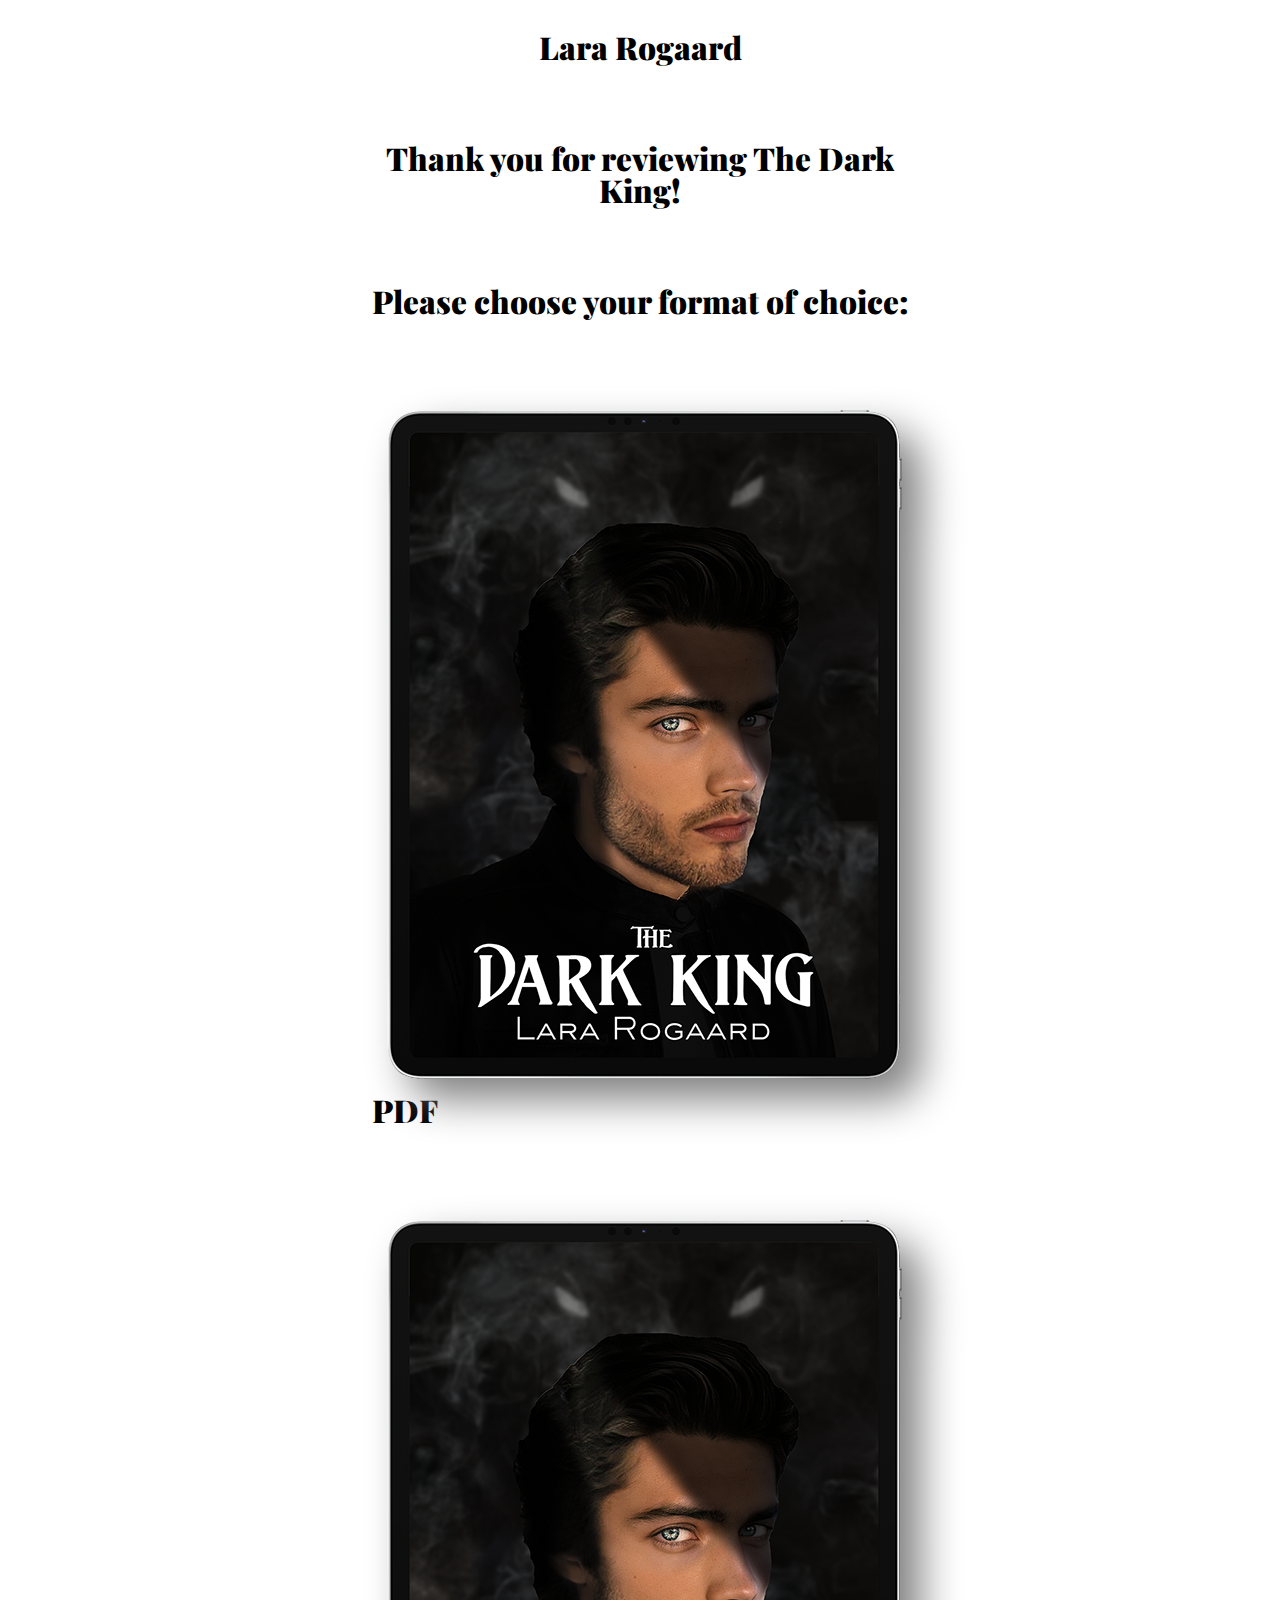
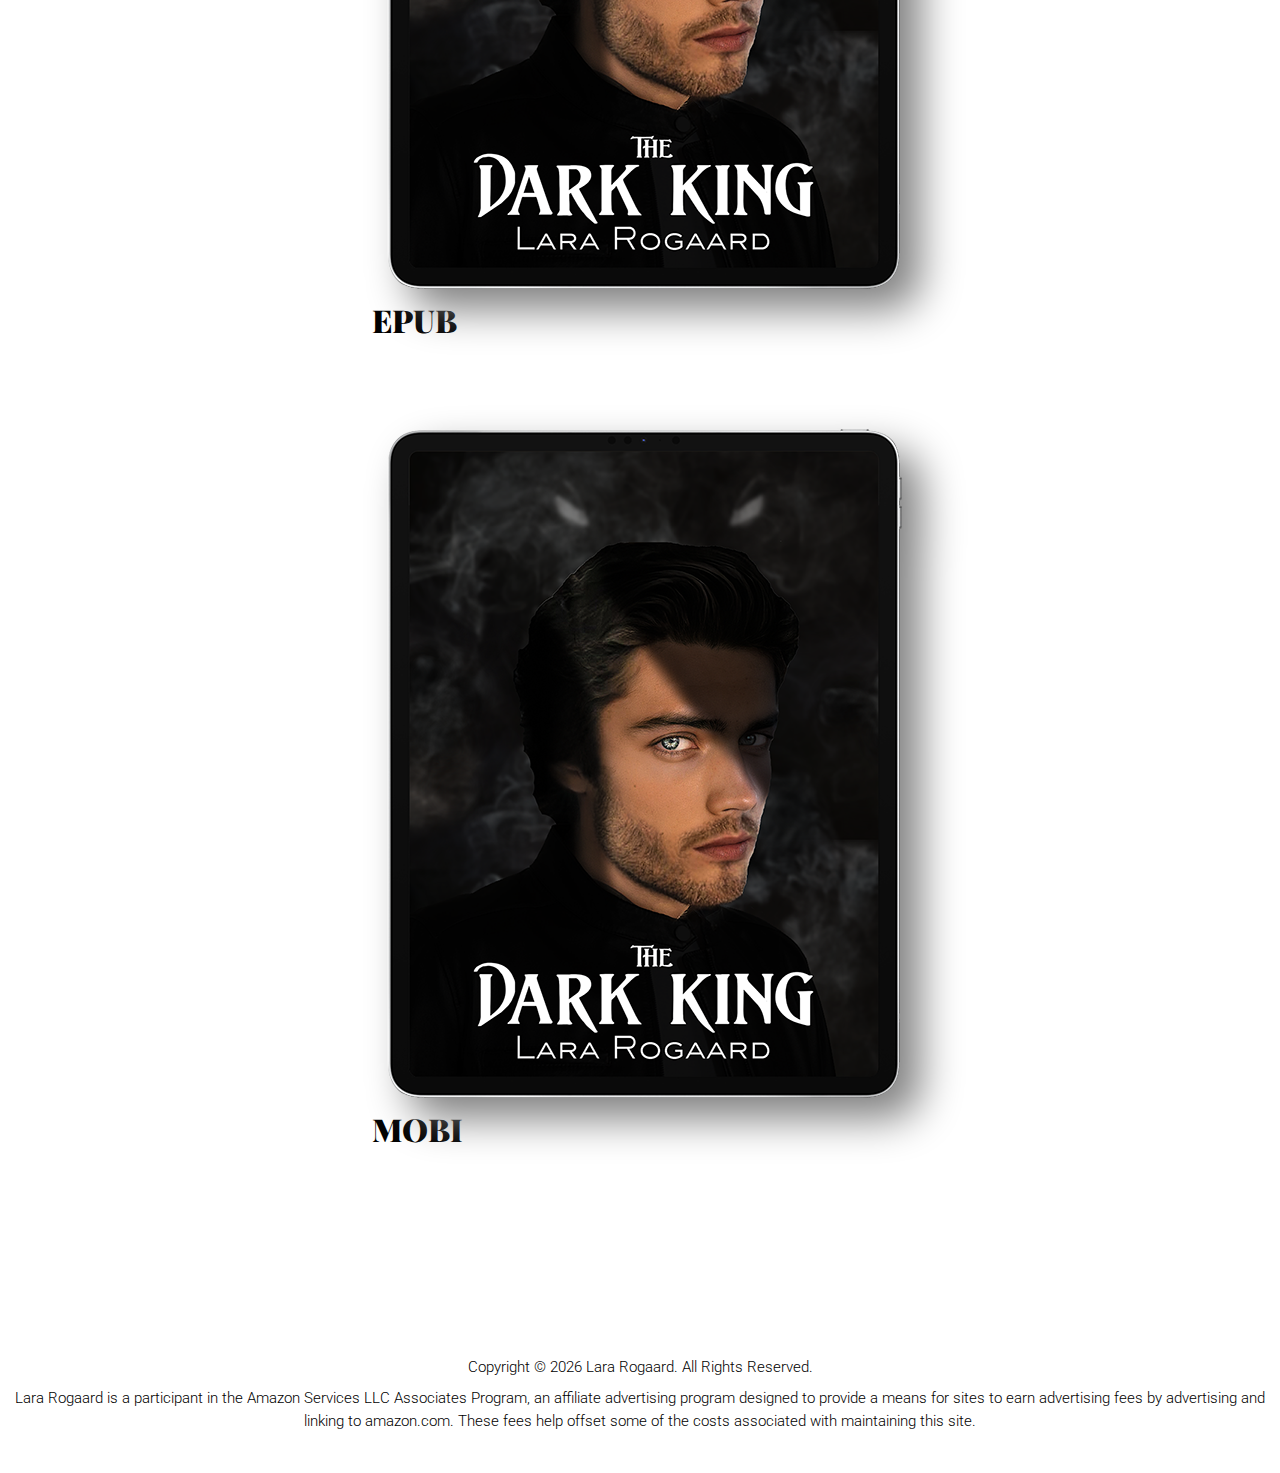
==== 48ZW-track-id-8x7Q-L3W.html @ da234544 "Add files via upload" ====
<!DOCTYPE html>
<html lang="en">
<head>
  <meta charset="UTF-8">
  <meta name="viewport" content="width=device-width, initial-scale=1.0">
  <title>Lara Rogaard Author</title>
  <link rel="preconnect" href="https://fonts.gstatic.com">
  <link
    href="https://fonts.googleapis.com/css2?family=Playfair+Display:wght@900&family=Roboto:wght@300;400&display=swap"
    rel="stylesheet">
  <link rel="stylesheet" href="css/main.css">
</head>

<body>
  <section class="text-center">
    <div class="container container--narrow">
      <h2>Lara Rogaard</h2>
    </div>
  </section>

  <section class="text-center">
    <div class="container container--narrow">
      <h2>Thank you for reviewing The Dark King!</h2>
    </div>
  </section>

  <section class="text-center">
   <div class="container container--narrow">
     <h2>Please choose your format of choice:</h2>
   </div>
 </section>

  <section class="">
   <div class="container">
     <div class="split">
       <div class="center">
       <div>
          <a href="https://drive.google.com/file/d/1D4ar158RVsvLdlPpC7Bmo3kbwMzOhIEq/view?usp=sharing">
         <img src="img/cover2.png" alt="The Dark King by Lara Rogaard">
          </a>
          <h2>PDF</h2>
       </div>
      </div>
     </div>
   </div>
 </section>


 <section class="">
    <div class="container">
      <div class="split">
        <div class="center">
        <div>
           <a href="https://drive.google.com/file/d/1ruq6ew_8DnAikPjnX-5pAJ0vJb6C6ZTk/view?usp=sharing">
          <img src="img/cover2.png" alt="The Dark King by Lara Rogaard">
           </a>
           <h2>EPUB</h2>
        </div>
       </div>
      </div>
    </div>
  </section>


  <section class="">
    <div class="container">
      <div class="split">
        <div class="center">
        <div>
           <a href="https://drive.google.com/file/d/1xaW4j9i8U3IJ8rDAZlQrr_LbqtGV417c/view?usp=sharing">
          <img src="img/cover2.png" alt="The Dark King by Lara Rogaard">
           </a>
           <h2>MOBI</h2>
        </div>
       </div>
      </div>
    </div>
  </section>

<!--footer-->
<section class="footer">
 <p>Copyright &copy; <script>document.write(new Date().getFullYear())</script> Lara Rogaard. All Rights Reserved.</p>
<p>
 Lara Rogaard is a participant in the Amazon Services LLC Associates Program, an affiliate advertising program designed to provide a means for sites to earn advertising fees by advertising and linking to amazon.com. These fees help offset some of the costs associated with maintaining this site.
</p>
</section>

</body>
</html>
---- css/main.css ----
:root {
  --clr-primary-200: #f3eed9;
  --clr-primary-400: black;

  --clr-neutral-100: #fff;
  --clr-neutral-900: #222c2a;

  --ff-primary: "Roboto", sans-serif;
  --ff-accent: "Playfair Display", sans-serif;
}

*,
*::before,
*::after {
  box-sizing: border-box;
}

body {
  font-family: var(--ff-primary);
  font-weight: 400;
  font-size: 1.3125rem;
  line-height: 1.6;
  background-image: url("abc");
}

body,
h1,
h2,
h3,
p {
  margin: 0;
}

h1,
h2,
h3 {
  color: var(--clr-primary-400);
  font-family: var(--ff-accent);
  font-weight: 900;
  line-height: 1;
}

h2,
h3,
p {
  margin-bottom: 0.5em;
}

img {
  display: block;
  max-width: 100%;
  /*NEXT 3 LINES OF CODE ARE TO DROP A SHADOW ON THE IMAGE. I FOUND THIS CODE SOMEWHERE ELSE*/
  filter: brightness(120%);
  filter: contrast(120%);
  filter: drop-shadow(1.0000em 1.0000em 1.0000em gray);
}

.text-center {
  text-align: center;
}

header,
section {
  padding: 2rem 0;
  @media (min-width: 40em) {
    header,
    section {
      padding: 2rem 0;
    }
  }
}

.container {
  margin-inline: auto;
  width: min(90%, 70.5rem);
}

/*EXTRA CODE I FOUND TO CENTER IMAGE*/
.center {
  height: auto;
  display: flex;
  align-items: center;
  justify-content: center;
}


.split {
  display: flex;
  flex-direction: column;
}

@media (min-width: 40em) {
  .split {
    flex-direction: row;
  }

  .split > * {
    flex-basis: 100%;
  }

  .split > * + * {
    margin-left: 2em;
  }
}

.container--narrow {
  max-width: 34rem;
}

.bg-light {
  background-color: var(--clr-primary-200);
}

.bg-primary {
  color: var(--clr-neutral-100);
  background-color: var(--clr-primary-400);
}

.bg-dark {
  color: var(--clr-neutral-100);
  background-color: var(--clr-neutral-900);
}

.bg-primary h2,
.bg-dark h2 {
  color: var(--clr-primary-200);
}

/*EXTRA CODE I FOUND TO DRESS AMAZON BUY BUTTON: HERO-BTN*/
.hero-btn{
  text-decoration: none;
  border-radius: 10px;
  color: #fff;
  border: 1px solid #fff;
  padding: 12px 34px;
  font-size: 16px;
  background: #f44336;
  position: relative;
  cursor: pointer;
}

.hero-btn:hover{
  border: 5px solid #f44336;
  background: #f44336;
  font-size: 20px;
  transition: 0s;
}

.footer{
  text-align: center;
  font-weight: 300;
  font-size: 0.9125rem;
  line-height: 1.6;
  margin-top: 9em;
}
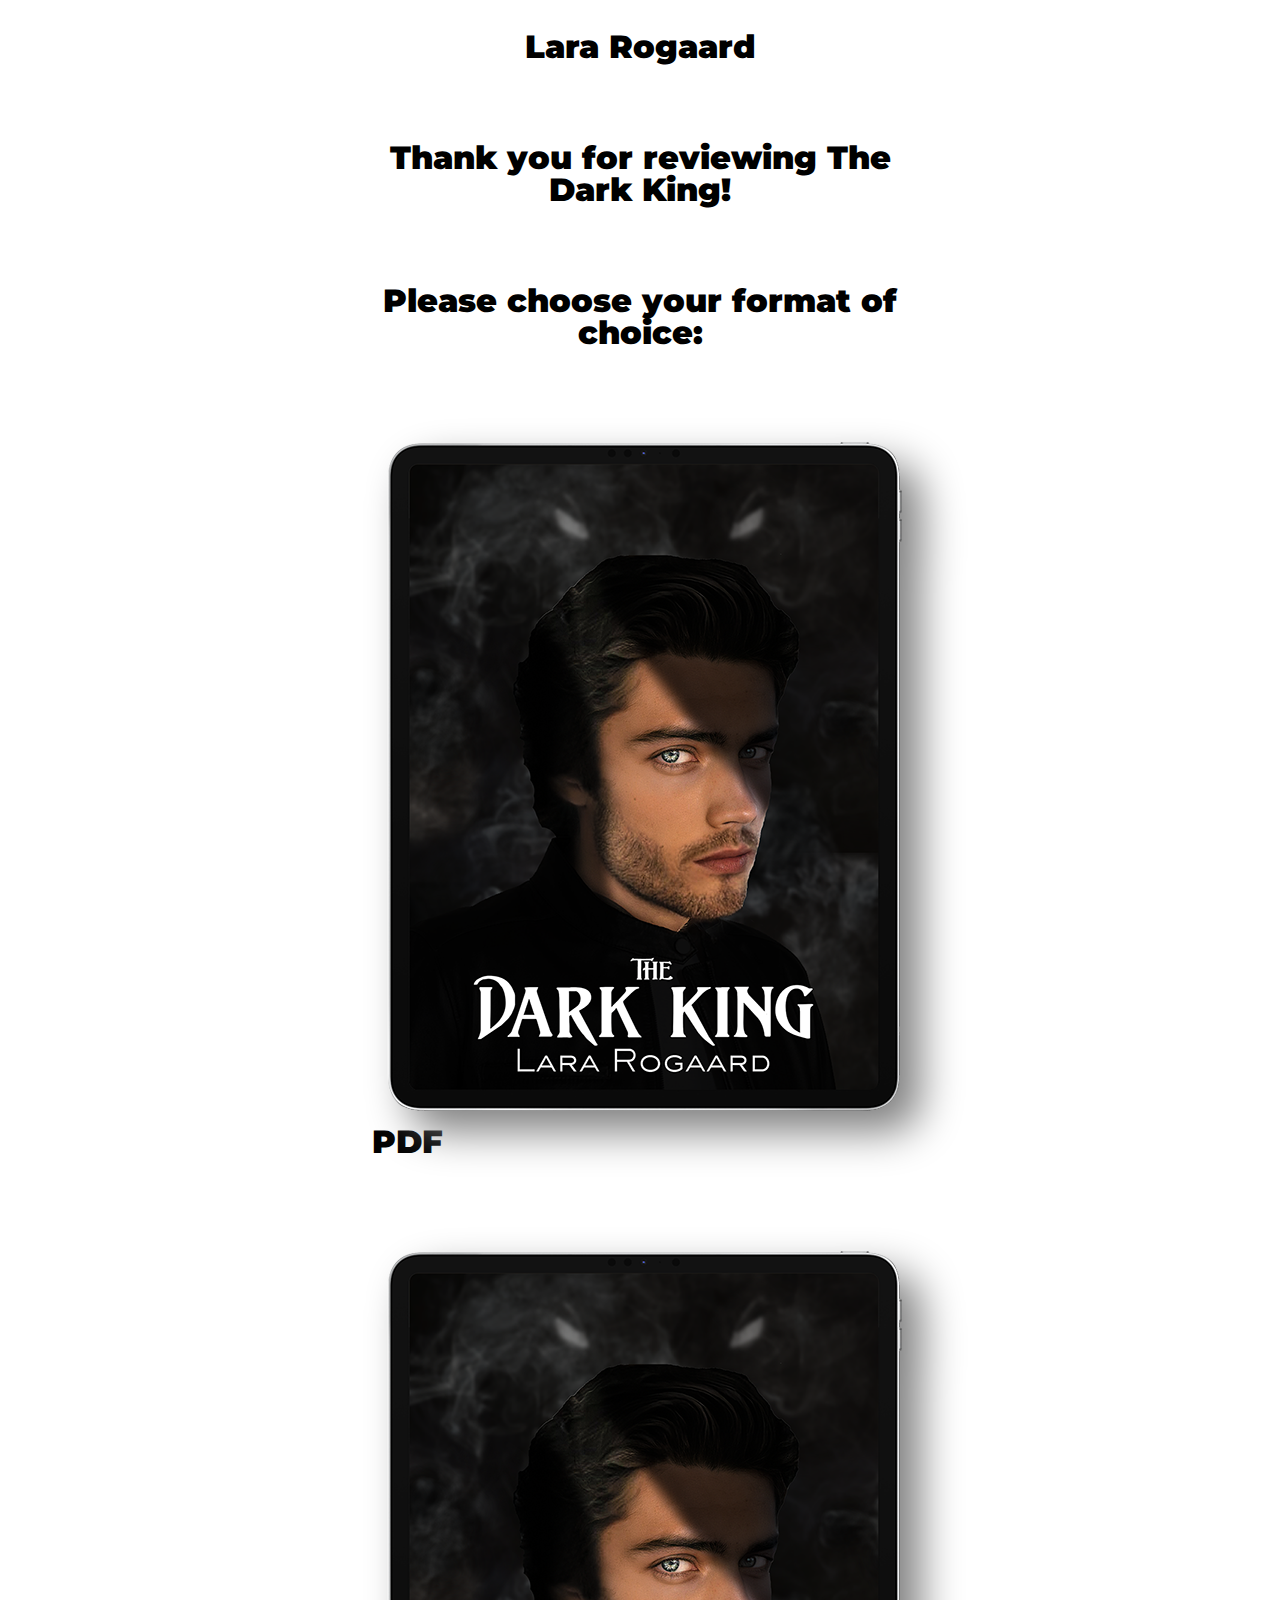
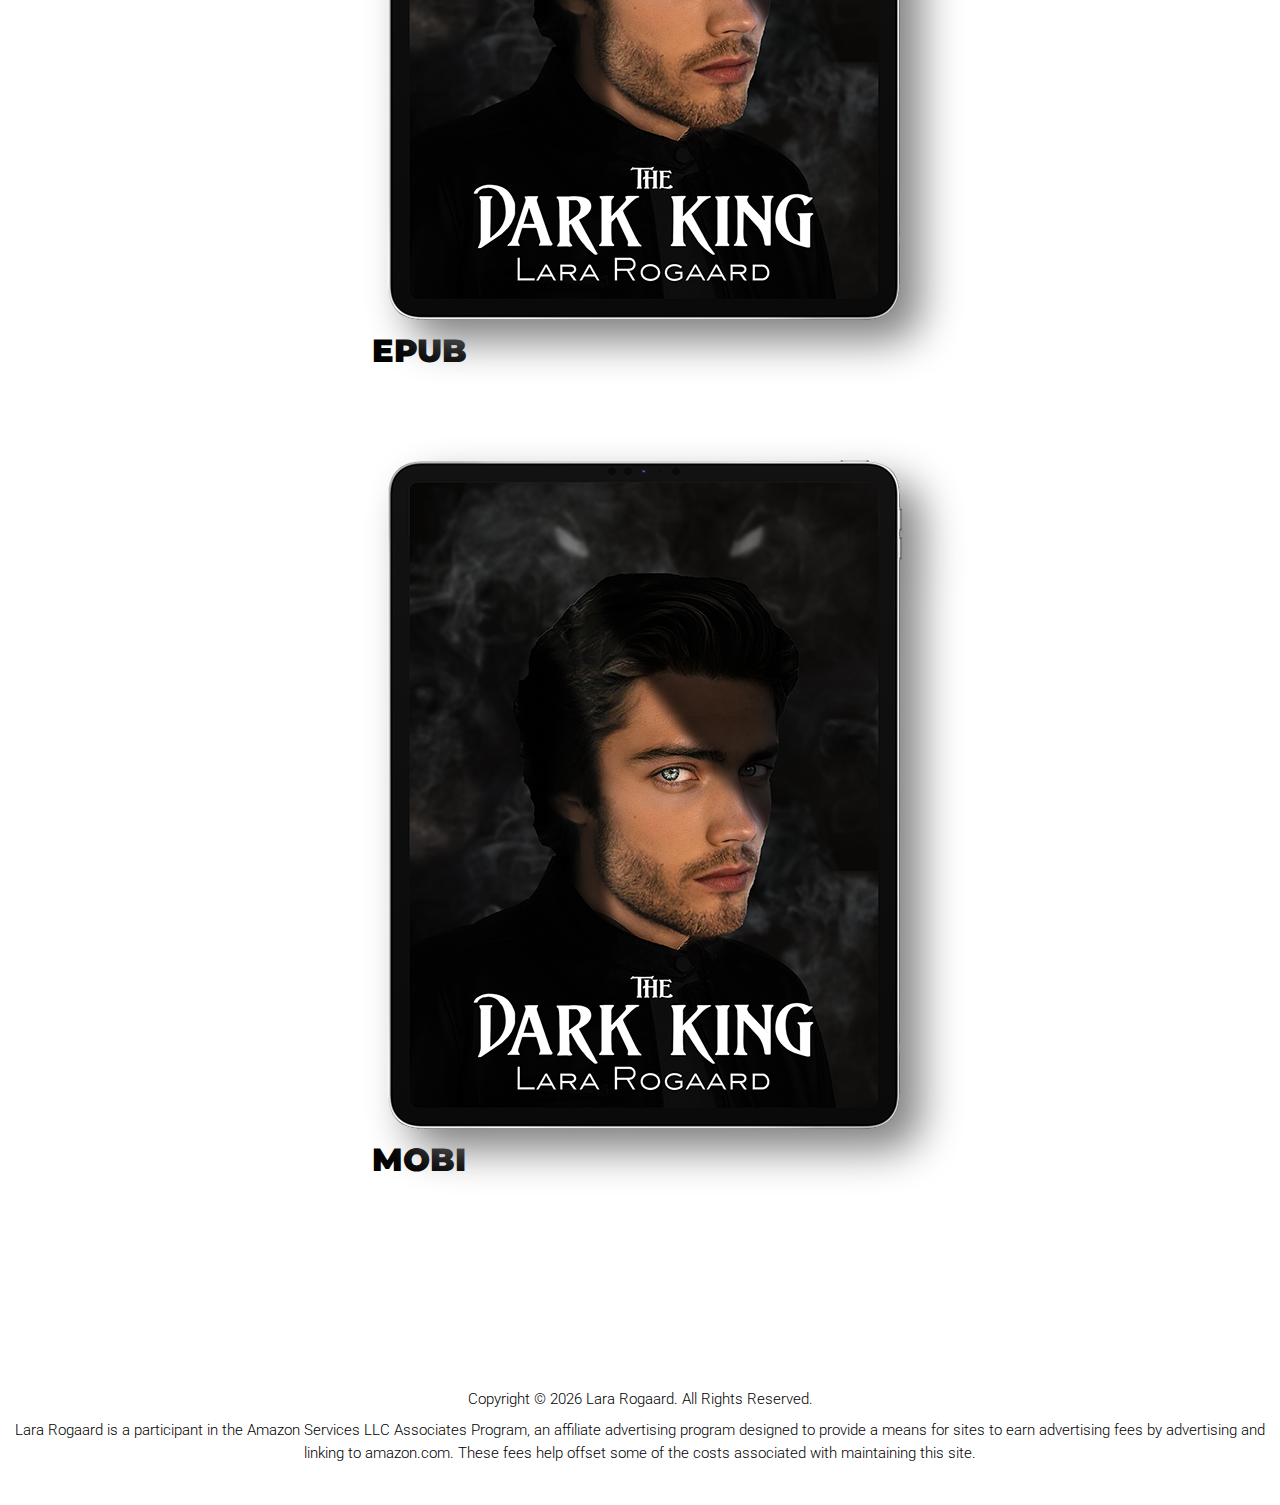
==== commit 3d2555cb: "Add files via upload" ====
--- a/48ZW-track-id-8x7Q-L3W.html
+++ b/48ZW-track-id-8x7Q-L3W.html
@@ -6,7 +6,7 @@
   <title>Lara Rogaard Author</title>
   <link rel="preconnect" href="https://fonts.gstatic.com">
   <link
-    href="https://fonts.googleapis.com/css2?family=Playfair+Display:wght@900&family=Roboto:wght@300;400&display=swap"
+  href="https://fonts.googleapis.com/css2?family=Montserrat:wght@400&family=Roboto:wght@300;400&display=swap"
     rel="stylesheet">
   <link rel="stylesheet" href="css/main.css">
 </head>
--- a/css/main.css
+++ b/css/main.css
@@ -6,7 +6,7 @@
   --clr-neutral-900: #222c2a;
 
   --ff-primary: "Roboto", sans-serif;
-  --ff-accent: "Playfair Display", sans-serif;
+  --ff-accent: "Montserrat", sans-serif;
 }
 
 *,
